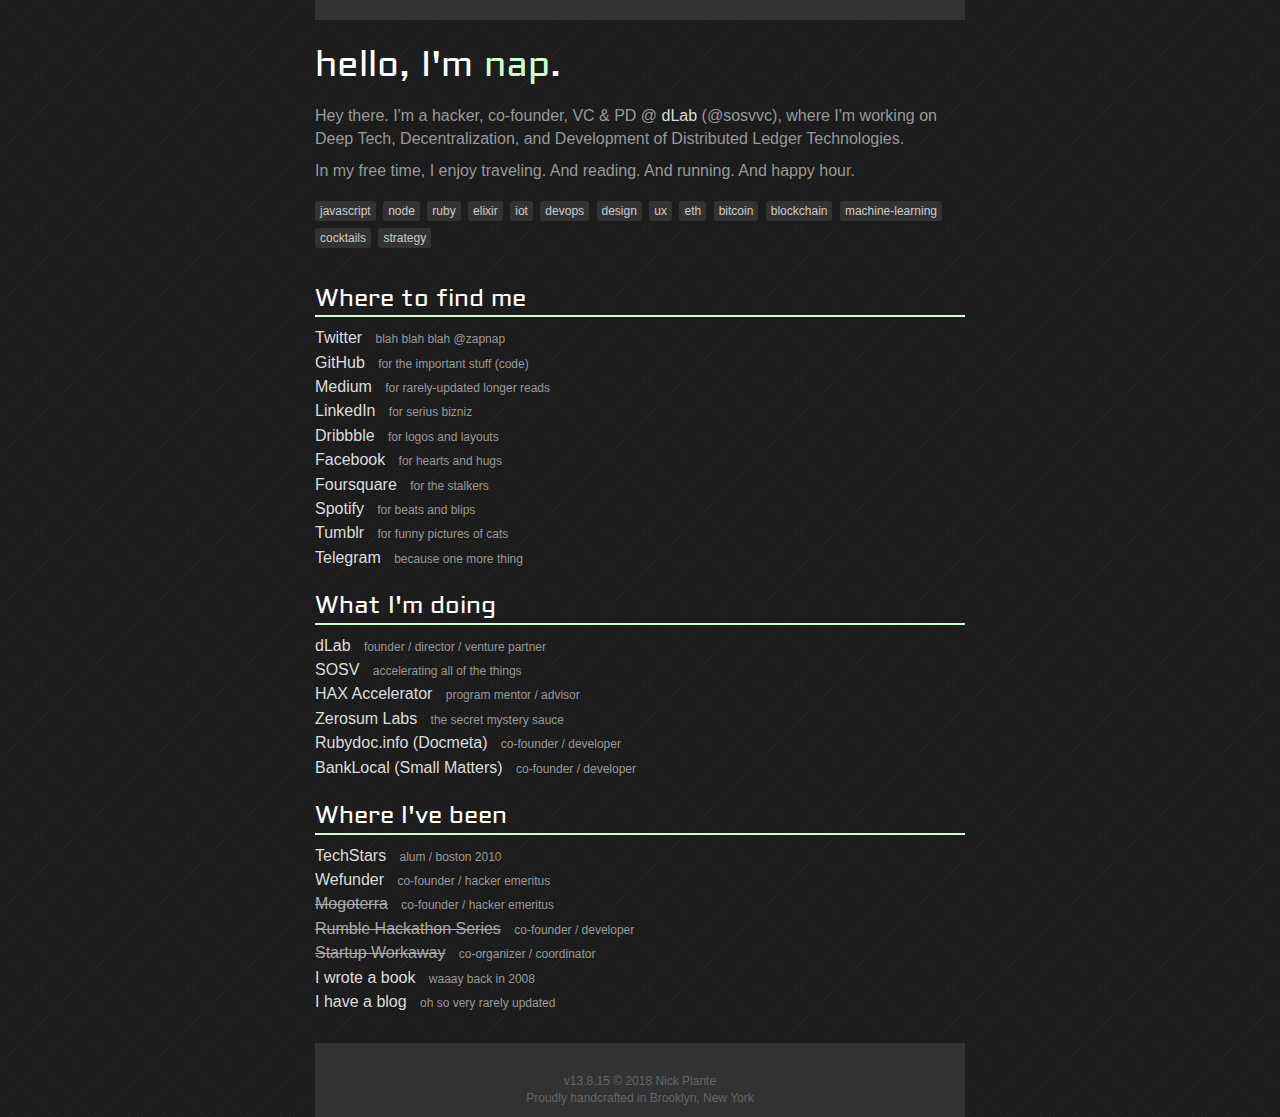
==== index.html @ 27d457a8 "dLab" ====
<!DOCTYPE html>
<html lang='en-US' xml:lang='en-US' xmlns='http://www.w3.org/1999/xhtml'>
<head>
<title>nick plante :: about me</title>
<meta http-equiv="Content-Type" content="text/html; charset=utf-8"/>
<meta name="description" content="I'm a hacker, co-founder, VC, and PD at dLab (@sosvvc) where I'm working on Deep Tech, Decentralization, and Development of Distributed Ledger Technologies"/>
<link href='css/reset.css' rel='stylesheet' type='text/css'>
<link href='css/style.css' rel='stylesheet' type='text/css'>
<link href='http://fonts.googleapis.com/css?family=Aldrich' rel='stylesheet' type='text/css'>
</head>

<body>
  <div class="title">
    <h1>hello, I'm <span>nap</span>.</h1>
  </div>

  <div class="main">
    <div class="content">
      <div class="about">
        <p>Hey there. I'm a hacker, co-founder, VC &amp; PD @ <strong>dLab</strong> (@sosvvc), where I'm working on Deep Tech, Decentralization, and Development of Distributed Ledger Technologies.</p>
        <p>In my free time, I enjoy traveling. And reading. And running. And happy hour.</p>
      </div>
      <ul class="techstack">
        <li>javascript</li>
        <li>node</li>
        <li>ruby</li>
        <li>elixir</li>
        <li>iot</li>
        <li>devops</li>
        <li>design</li>
        <li>ux</li>
        <li>eth</li>
        <li>bitcoin</li>
        <li>blockchain</li>
        <li>machine-learning</li>
        <li>cocktails</li>
        <li>strategy</li>
      </ul>

      <h3>Where to find me</h3>
      <ul class="portfolio">
        <li><a href="https://twitter.com/zapnap">Twitter</a> blah blah blah @zapnap</li>
        <li><a href="https://github.com/zapnap">GitHub</a> for the important stuff (code)</li>
        <li><a href="https://medium.com/@zapnap">Medium</a> for rarely-updated longer reads</li?>
        <li><a href="https://www.linkedin.com/in/zapnap">LinkedIn</a> for serius bizniz</li>
        <li><a href="https://dribbble.com/zapnap">Dribbble</a> for logos and layouts</li>
        <li><a href="https://facebook.com/zapnap">Facebook</a> for hearts and hugs</li>
        <li><a href="https://foursquare.com/user/239197">Foursquare</a> for the stalkers</li>
        <li><a href="https://open.spotify.com/user/zapnap">Spotify</a> for beats and blips</li>
        <li><a href="https://zapnap.tumblr.com">Tumblr</a> for funny pictures of cats</li>
        <li><a href="https://t.me/zapnap">Telegram</a> because one more thing</li>
      </ul>

      <h3>What I'm doing</h3>
      <ul class="portfolio">
        <li><a href="https://dlab.vc">dLab</a> founder / director / venture partner</li>
        <li><a href="https://sosv.com">SOSV</a> accelerating all of the things</li>
        <li><a href="http://www.hax.co">HAX Accelerator</a> program mentor / advisor</li>
        <li><a href="http://zerosum.org">Zerosum Labs</a> the secret mystery sauce</li>
        <li><a href="http://rubydoc.info">Rubydoc.info (Docmeta)</a> co-founder / developer</li>
        <li><a href="http://banklocal.info">BankLocal (Small Matters)</a> co-founder / developer</li>
      </ul>

      <h3>Where I've been</h3>
      <ul class="portfolio">
        <li><a href="http://techstars.org">TechStars</a> alum / boston 2010</li>
        <li><a href="http://wefunder.com">Wefunder</a> co-founder / hacker emeritus</li>
        <li><del>Mogoterra</del> co-founder / hacker emeritus</li>
        <li><del>Rumble Hackathon Series</del> co-founder / developer</li>
        <li><del>Startup Workaway</del> co-organizer / coordinator</li>
        <li><a href="http://www.amazon.com/Practical-Rails-Plugins-Nick-Plante/dp/1590599934">I wrote a book</a> waaay back in 2008</li>
        <li><a href="https://medium.com/zerosum-dot-org">I have a blog</a> oh so very rarely updated</li>
        <!--
        <li><a href="mailto:nap@zerosum.org?subject=We'd like to work with you!">I &hearts; my clients</a> hire me for your next project</li>
        -->
      </ul>
    </div>
  </div>
  <div class="footer">
    <div>v13.8.15 &copy; 2018 Nick Plante</div>
    <div>Proudly handcrafted in Brooklyn, New York</div>
  </div>
<script type="text/javascript">
var gaJsHost = (("https:" == document.location.protocol) ? "https://ssl." : "http://www.");
document.write(unescape("%3Cscript src='" + gaJsHost + "google-analytics.com/ga.js' type='text/javascript'%3E%3C/script%3E"));
</script>
<script type="text/javascript">
try {
var pageTracker = _gat._getTracker("UA-2398620-10");
pageTracker._trackPageview();
} catch(err) {}</script>
</body>
</html>
---- css/style.css ----
body {
  margin: 0 auto;
  padding: 0; 
  background: #111 url('../img/dark.png') repeat;
  color: #999;
  font-family: Helvetica, Arial, sans-serif; 
  line-height: 1.4;
  font-size: 16px;
}
p {
  padding: 5px 0;
}
.content, .title, .footer {
  width: 650px; 
  text-align: left; 
  margin: 0 auto; 
  padding: 0;
}
.title h1 {
  padding-top: 20px;
  margin-top: 0;
  border-top: 20px solid #333; 
}
.title h1 span {
  color: #cfc;
}
h1 { font-size: 36px; }
h2, h3, h4 { font-size: 24px; }
h1, h2, h3, h4 { 
  padding: 0; 
  margin: 10px 0 10px 0; 
  color: #fff;
  font-family: 'Aldrich', sans-serif;
}
h2, h3, h4 {
  border-bottom: 2px solid #cfc;
}
ul {
  list-style-type: none;
  margin: 0 0 20px;
  padding: 0;
}
li {
  border: none;
  margin-bottom: 2px;
}
ul.portfolio {
  font-size: 12px;
}
ul.techstack {
  margin-bottom: 30px;
}
ul.techstack li {
  color: #ccc;
  font-size: 12px;
  display: inline;
  margin-right: 3px;
  line-height: 27px;
  padding: 3px 5px;
  background: #333;
  border-radius: 3px;
  -moz-border-radius: 3px;
  -webkit-border-radius: 3px;
}
a {
  color: #ddd;
  text-decoration: none;
}
a:hover {
  text-decoration: underline;
}
ul.portfolio a {
  font-size: 16px;
  margin-right: 10px;
}
ul.portfolio del {
  font-size: 16px;
  margin-right: 10px;
  color: #aaa;
}
.about, .tech {
  margin-bottom: 10px;
}
.about strong {
  color: #ddd;
}
.footer {
  margin-top: 30px;
  padding-top: 30px;
  padding-bottom: 10px;
  background-color: #333;
  font-size: 12px;
  text-align: center;
  color: #666;
}
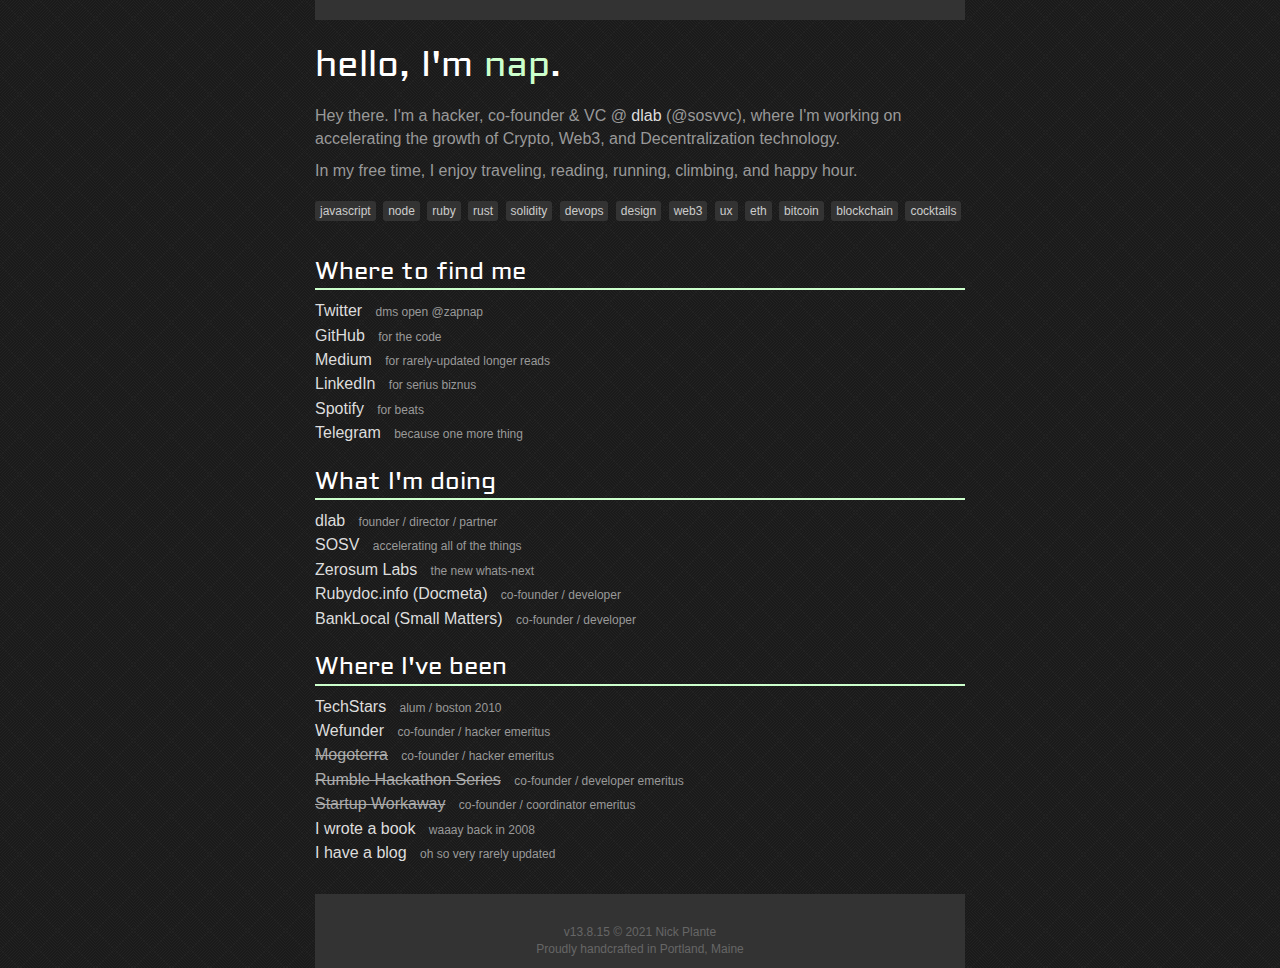
==== commit d3542d69: "remove dead stuff" ====
--- a/index.html
+++ b/index.html
@@ -3,7 +3,7 @@
 <head>
 <title>nick plante :: about me</title>
 <meta http-equiv="Content-Type" content="text/html; charset=utf-8"/>
-<meta name="description" content="I'm a hacker, co-founder, VC, and PD at dLab (@sosvvc) where I'm working on Deep Tech, Decentralization, and Development of Distributed Ledger Technologies"/>
+<meta name="description" content="I'm a hacker, co-founder, and VC at dlab (@sosvvc) where I'm working on Crypto, Web3, and Decentralization Tech"/>
 <link href='css/reset.css' rel='stylesheet' type='text/css'>
 <link href='css/style.css' rel='stylesheet' type='text/css'>
 <link href='http://fonts.googleapis.com/css?family=Aldrich' rel='stylesheet' type='text/css'>
@@ -17,46 +17,40 @@
   <div class="main">
     <div class="content">
       <div class="about">
-        <p>Hey there. I'm a hacker, co-founder, VC &amp; PD @ <strong>dLab</strong> (@sosvvc), where I'm working on Deep Tech, Decentralization, and Development of Distributed Ledger Technologies.</p>
-        <p>In my free time, I enjoy traveling. And reading. And running. And happy hour.</p>
+        <p>Hey there. I'm a hacker, co-founder &amp; VC @ <strong>dlab</strong> (@sosvvc), where I'm working on accelerating the growth of Crypto, Web3, and Decentralization technology.</p>
+        <p>In my free time, I enjoy traveling, reading, running, climbing, and happy hour.</p>
       </div>
       <ul class="techstack">
         <li>javascript</li>
         <li>node</li>
         <li>ruby</li>
-        <li>elixir</li>
-        <li>iot</li>
+	<li>rust</li>
+	<li>solidity</li>
         <li>devops</li>
         <li>design</li>
+	<li>web3</li>
         <li>ux</li>
         <li>eth</li>
         <li>bitcoin</li>
         <li>blockchain</li>
-        <li>machine-learning</li>
         <li>cocktails</li>
-        <li>strategy</li>
       </ul>
 
       <h3>Where to find me</h3>
       <ul class="portfolio">
-        <li><a href="https://twitter.com/zapnap">Twitter</a> blah blah blah @zapnap</li>
-        <li><a href="https://github.com/zapnap">GitHub</a> for the important stuff (code)</li>
+        <li><a href="https://twitter.com/zapnap">Twitter</a> dms open @zapnap</li>
+        <li><a href="https://github.com/zapnap">GitHub</a> for the code</li>
         <li><a href="https://medium.com/@zapnap">Medium</a> for rarely-updated longer reads</li?>
-        <li><a href="https://www.linkedin.com/in/zapnap">LinkedIn</a> for serius bizniz</li>
-        <li><a href="https://dribbble.com/zapnap">Dribbble</a> for logos and layouts</li>
-        <li><a href="https://facebook.com/zapnap">Facebook</a> for hearts and hugs</li>
-        <li><a href="https://foursquare.com/user/239197">Foursquare</a> for the stalkers</li>
-        <li><a href="https://open.spotify.com/user/zapnap">Spotify</a> for beats and blips</li>
-        <li><a href="https://zapnap.tumblr.com">Tumblr</a> for funny pictures of cats</li>
+        <li><a href="https://www.linkedin.com/in/zapnap">LinkedIn</a> for serius biznus</li>
+        <li><a href="https://open.spotify.com/user/zapnap">Spotify</a> for beats</li>
         <li><a href="https://t.me/zapnap">Telegram</a> because one more thing</li>
       </ul>
 
       <h3>What I'm doing</h3>
       <ul class="portfolio">
-        <li><a href="https://dlab.vc">dLab</a> founder / director / venture partner</li>
+        <li><a href="https://dlab.vc">dlab</a> founder / director / partner</li>
         <li><a href="https://sosv.com">SOSV</a> accelerating all of the things</li>
-        <li><a href="http://www.hax.co">HAX Accelerator</a> program mentor / advisor</li>
-        <li><a href="http://zerosum.org">Zerosum Labs</a> the secret mystery sauce</li>
+        <li><a href="http://zerosum.org">Zerosum Labs</a> the new whats-next</li>
         <li><a href="http://rubydoc.info">Rubydoc.info (Docmeta)</a> co-founder / developer</li>
         <li><a href="http://banklocal.info">BankLocal (Small Matters)</a> co-founder / developer</li>
       </ul>
@@ -66,19 +60,19 @@
         <li><a href="http://techstars.org">TechStars</a> alum / boston 2010</li>
         <li><a href="http://wefunder.com">Wefunder</a> co-founder / hacker emeritus</li>
         <li><del>Mogoterra</del> co-founder / hacker emeritus</li>
-        <li><del>Rumble Hackathon Series</del> co-founder / developer</li>
-        <li><del>Startup Workaway</del> co-organizer / coordinator</li>
+        <li><del>Rumble Hackathon Series</del> co-founder / developer emeritus</li>
+        <li><del>Startup Workaway</del> co-founder / coordinator emeritus</li>
         <li><a href="http://www.amazon.com/Practical-Rails-Plugins-Nick-Plante/dp/1590599934">I wrote a book</a> waaay back in 2008</li>
         <li><a href="https://medium.com/zerosum-dot-org">I have a blog</a> oh so very rarely updated</li>
         <!--
-        <li><a href="mailto:nap@zerosum.org?subject=We'd like to work with you!">I &hearts; my clients</a> hire me for your next project</li>
+        <li><a href="mailto:nap@zerosum.org?subject=We'd like to work with you!">I &hearts; collaborators</a> interested in working with me?</li>
         -->
       </ul>
     </div>
   </div>
   <div class="footer">
-    <div>v13.8.15 &copy; 2018 Nick Plante</div>
-    <div>Proudly handcrafted in Brooklyn, New York</div>
+    <div>v13.8.15 &copy; 2021 Nick Plante</div>
+    <div>Proudly handcrafted in Portland, Maine</div>
   </div>
 <script type="text/javascript">
 var gaJsHost = (("https:" == document.location.protocol) ? "https://ssl." : "http://www.");
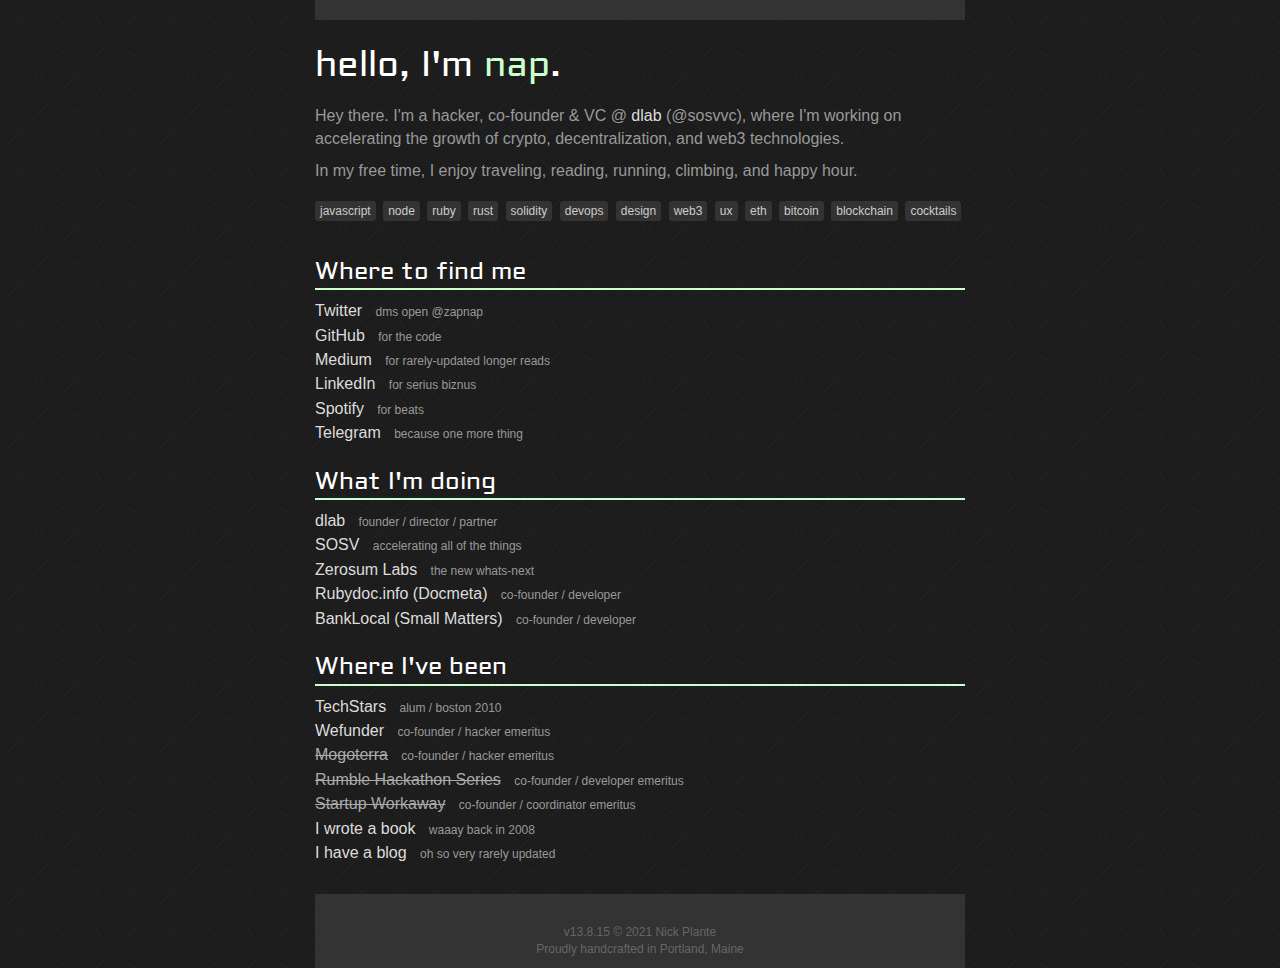
==== commit 3336c15c: "caps" ====
--- a/index.html
+++ b/index.html
@@ -17,7 +17,7 @@
   <div class="main">
     <div class="content">
       <div class="about">
-        <p>Hey there. I'm a hacker, co-founder &amp; VC @ <strong>dlab</strong> (@sosvvc), where I'm working on accelerating the growth of Crypto, Web3, and Decentralization technology.</p>
+        <p>Hey there. I'm a hacker, co-founder &amp; VC @ <strong>dlab</strong> (@sosvvc), where I'm working on accelerating the growth of crypto, decentralization, and web3 technologies.</p>
         <p>In my free time, I enjoy traveling, reading, running, climbing, and happy hour.</p>
       </div>
       <ul class="techstack">
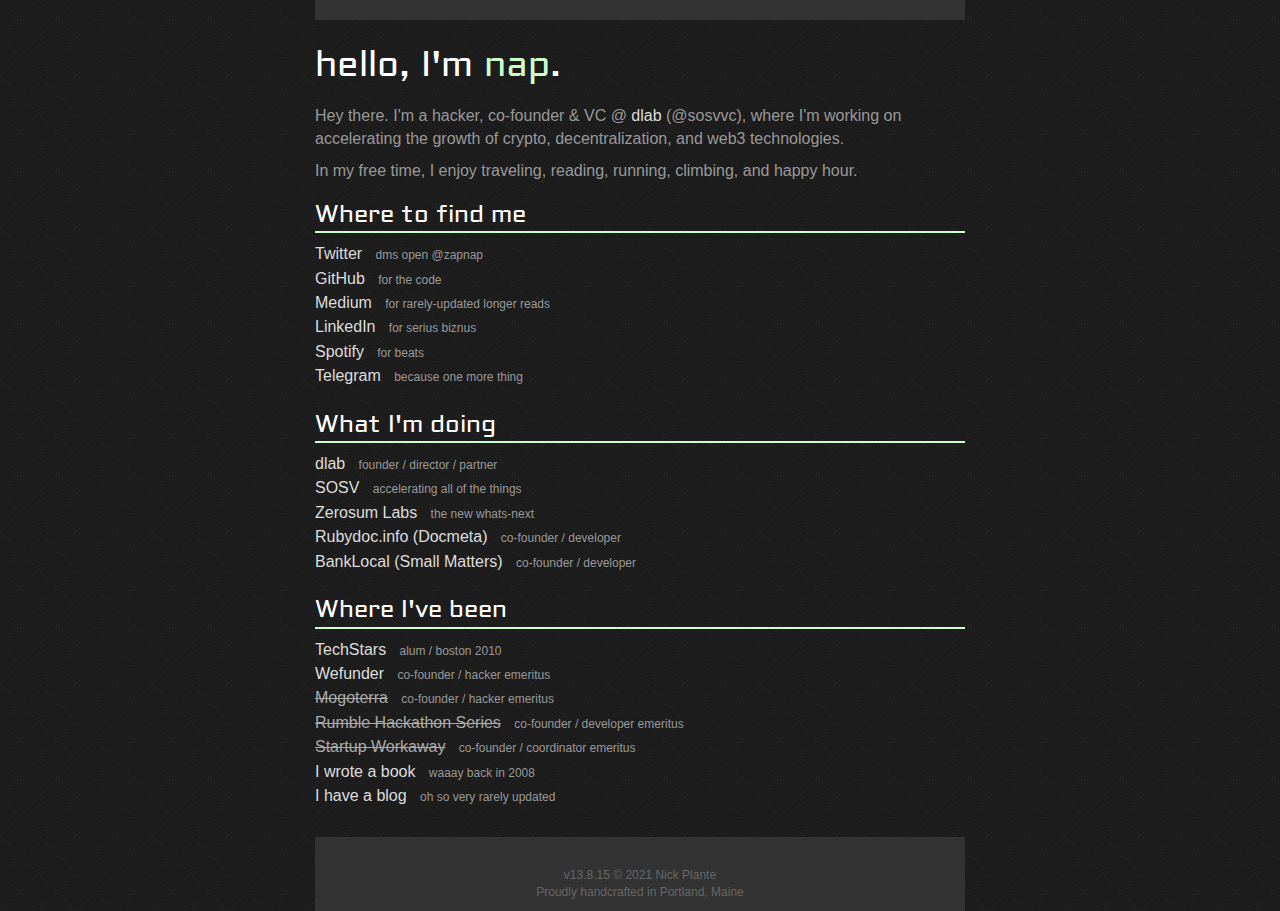
==== commit bba54e66: "simplify" ====
--- a/index.html
+++ b/index.html
@@ -20,21 +20,6 @@
         <p>Hey there. I'm a hacker, co-founder &amp; VC @ <strong>dlab</strong> (@sosvvc), where I'm working on accelerating the growth of crypto, decentralization, and web3 technologies.</p>
         <p>In my free time, I enjoy traveling, reading, running, climbing, and happy hour.</p>
       </div>
-      <ul class="techstack">
-        <li>javascript</li>
-        <li>node</li>
-        <li>ruby</li>
-	<li>rust</li>
-	<li>solidity</li>
-        <li>devops</li>
-        <li>design</li>
-	<li>web3</li>
-        <li>ux</li>
-        <li>eth</li>
-        <li>bitcoin</li>
-        <li>blockchain</li>
-        <li>cocktails</li>
-      </ul>
 
       <h3>Where to find me</h3>
       <ul class="portfolio">
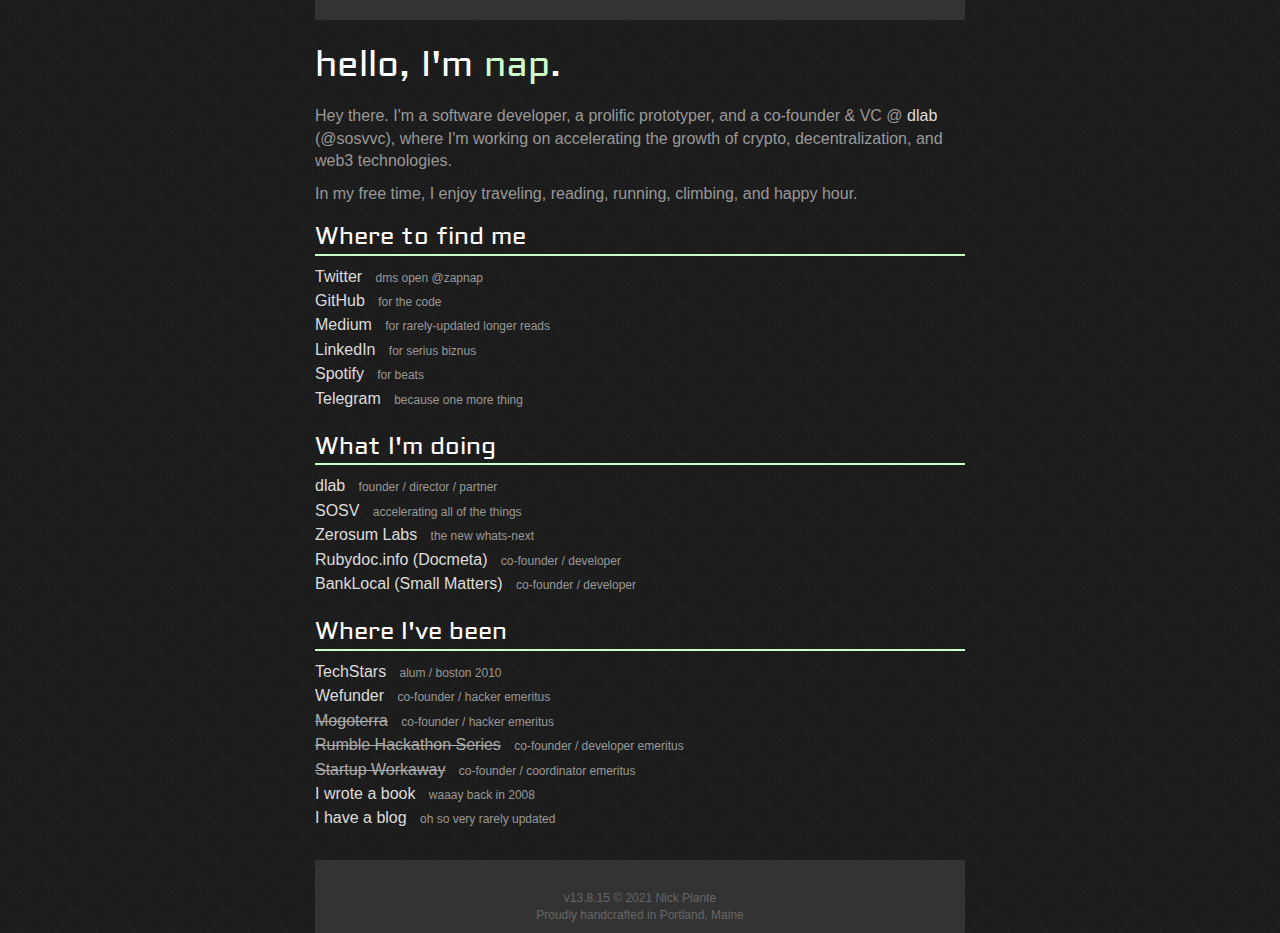
==== commit b1b02a0a: "fix" ====
--- a/index.html
+++ b/index.html
@@ -3,7 +3,7 @@
 <head>
 <title>nick plante :: about me</title>
 <meta http-equiv="Content-Type" content="text/html; charset=utf-8"/>
-<meta name="description" content="I'm a hacker, co-founder, and VC at dlab (@sosvvc) where I'm working on Crypto, Web3, and Decentralization Tech"/>
+<meta name="description" content="software developer | prolific prototyper | VC | focused on crypto, web3, and decentralization tech"/>
 <link href='css/reset.css' rel='stylesheet' type='text/css'>
 <link href='css/style.css' rel='stylesheet' type='text/css'>
 <link href='http://fonts.googleapis.com/css?family=Aldrich' rel='stylesheet' type='text/css'>
@@ -17,7 +17,7 @@
   <div class="main">
     <div class="content">
       <div class="about">
-        <p>Hey there. I'm a hacker, co-founder &amp; VC @ <strong>dlab</strong> (@sosvvc), where I'm working on accelerating the growth of crypto, decentralization, and web3 technologies.</p>
+        <p>Hey there. I'm a software developer, a prolific prototyper, and a co-founder &amp; VC @ <strong>dlab</strong> (@sosvvc), where I'm working on accelerating the growth of crypto, decentralization, and web3 technologies.</p>
         <p>In my free time, I enjoy traveling, reading, running, climbing, and happy hour.</p>
       </div>
 
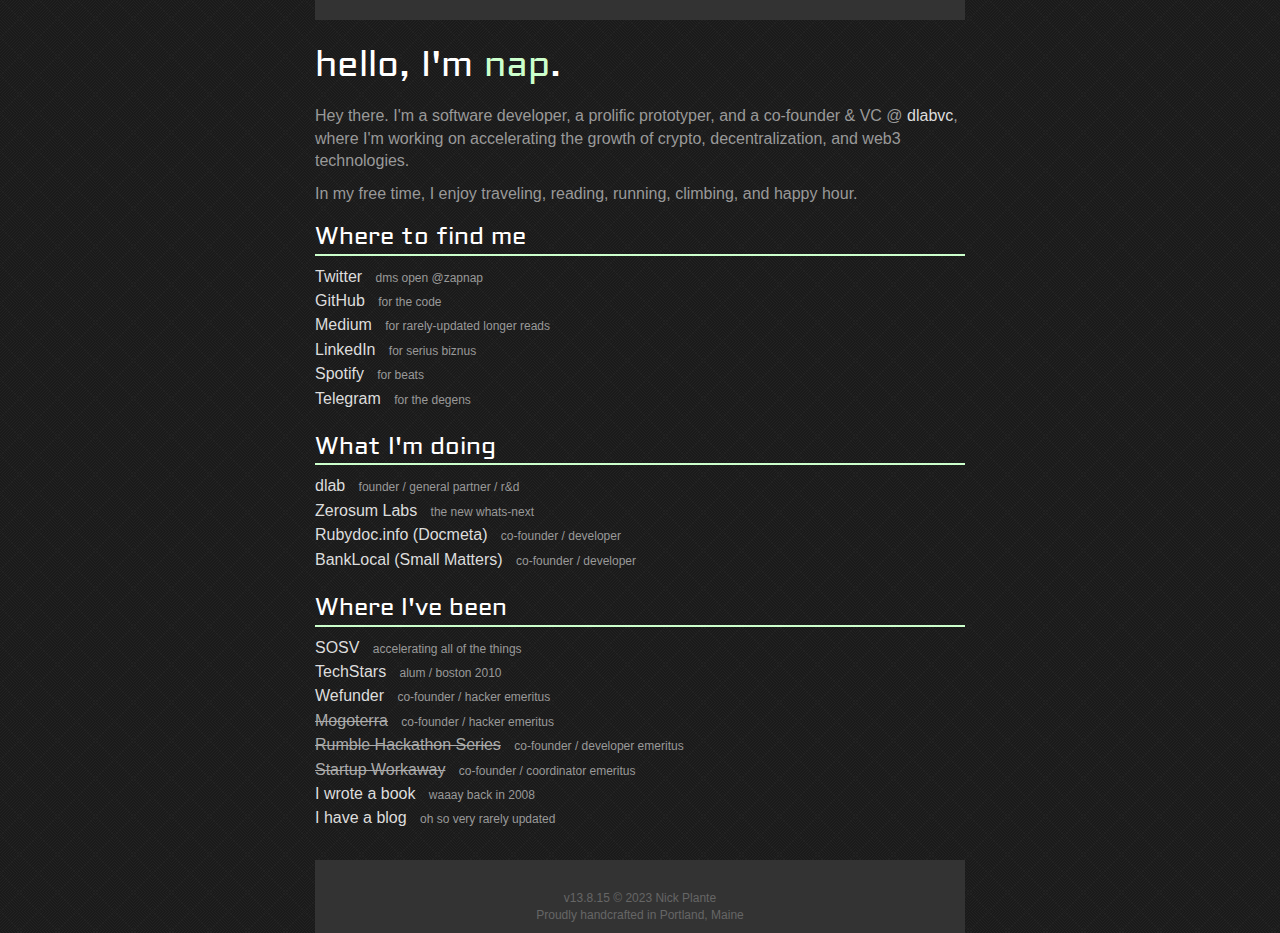
==== commit e9dffc9b: "Update index.html" ====
--- a/index.html
+++ b/index.html
@@ -17,7 +17,7 @@
   <div class="main">
     <div class="content">
       <div class="about">
-        <p>Hey there. I'm a software developer, a prolific prototyper, and a co-founder &amp; VC @ <strong>dlab</strong> (@sosvvc), where I'm working on accelerating the growth of crypto, decentralization, and web3 technologies.</p>
+        <p>Hey there. I'm a software developer, a prolific prototyper, and a co-founder &amp; VC @ <strong>dlabvc</strong>, where I'm working on accelerating the growth of crypto, decentralization, and web3 technologies.</p>
         <p>In my free time, I enjoy traveling, reading, running, climbing, and happy hour.</p>
       </div>
 
@@ -28,13 +28,12 @@
         <li><a href="https://medium.com/@zapnap">Medium</a> for rarely-updated longer reads</li?>
         <li><a href="https://www.linkedin.com/in/zapnap">LinkedIn</a> for serius biznus</li>
         <li><a href="https://open.spotify.com/user/zapnap">Spotify</a> for beats</li>
-        <li><a href="https://t.me/zapnap">Telegram</a> because one more thing</li>
+        <li><a href="https://t.me/zapnap">Telegram</a> for the degens</li>
       </ul>
 
       <h3>What I'm doing</h3>
       <ul class="portfolio">
-        <li><a href="https://dlab.vc">dlab</a> founder / director / partner</li>
-        <li><a href="https://sosv.com">SOSV</a> accelerating all of the things</li>
+        <li><a href="https://dlab.vc">dlab</a> founder / general partner / r&d</li>
         <li><a href="http://zerosum.org">Zerosum Labs</a> the new whats-next</li>
         <li><a href="http://rubydoc.info">Rubydoc.info (Docmeta)</a> co-founder / developer</li>
         <li><a href="http://banklocal.info">BankLocal (Small Matters)</a> co-founder / developer</li>
@@ -42,6 +41,7 @@
 
       <h3>Where I've been</h3>
       <ul class="portfolio">
+        <li><a href="https://sosv.com">SOSV</a> accelerating all of the things</li>
         <li><a href="http://techstars.org">TechStars</a> alum / boston 2010</li>
         <li><a href="http://wefunder.com">Wefunder</a> co-founder / hacker emeritus</li>
         <li><del>Mogoterra</del> co-founder / hacker emeritus</li>
@@ -56,7 +56,7 @@
     </div>
   </div>
   <div class="footer">
-    <div>v13.8.15 &copy; 2021 Nick Plante</div>
+    <div>v13.8.15 &copy; 2023 Nick Plante</div>
     <div>Proudly handcrafted in Portland, Maine</div>
   </div>
 <script type="text/javascript">
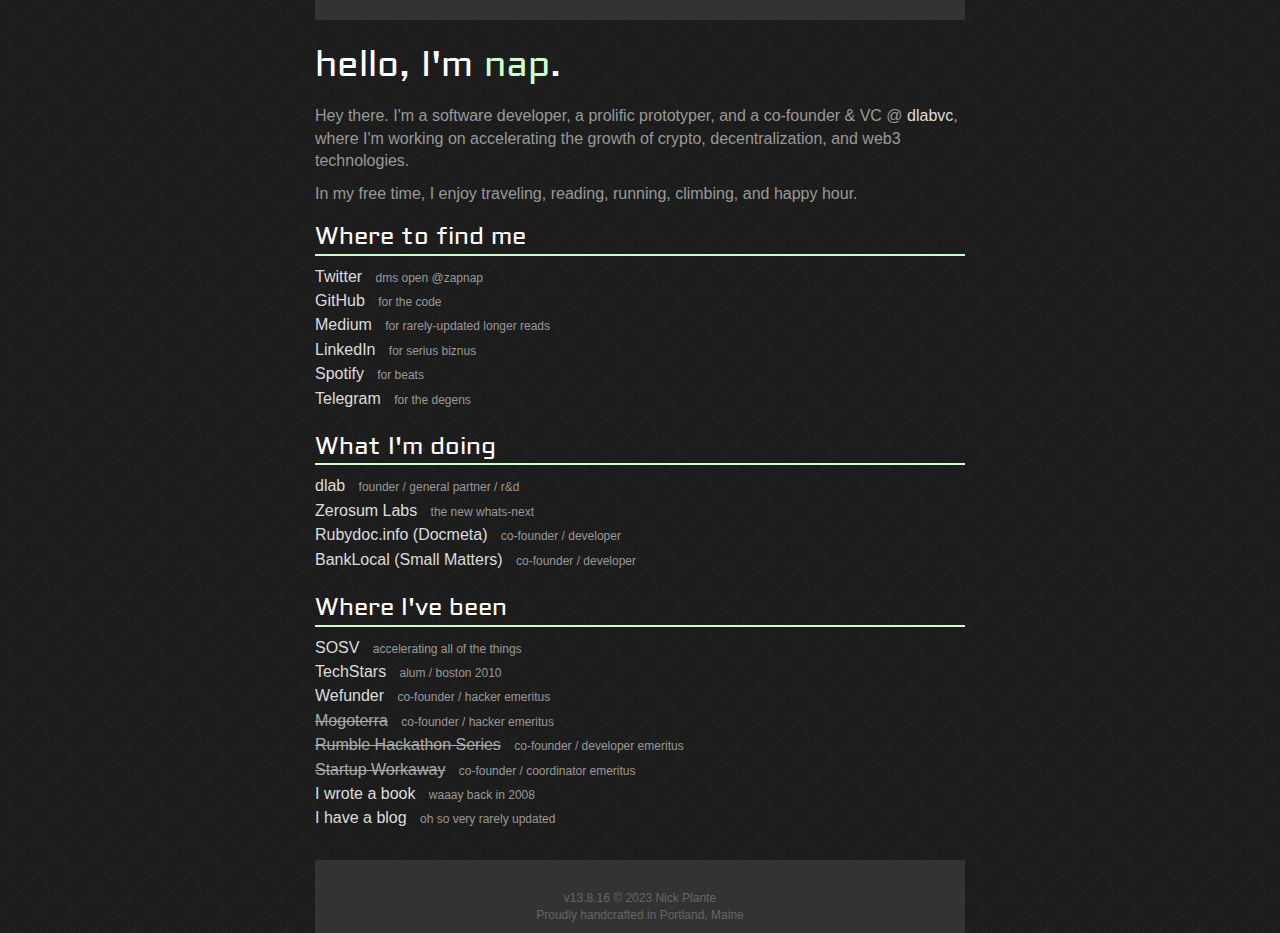
==== commit 01068ca1: "bump version number" ====
--- a/index.html
+++ b/index.html
@@ -56,7 +56,7 @@
     </div>
   </div>
   <div class="footer">
-    <div>v13.8.15 &copy; 2023 Nick Plante</div>
+    <div>v13.8.16 &copy; 2023 Nick Plante</div>
     <div>Proudly handcrafted in Portland, Maine</div>
   </div>
 <script type="text/javascript">
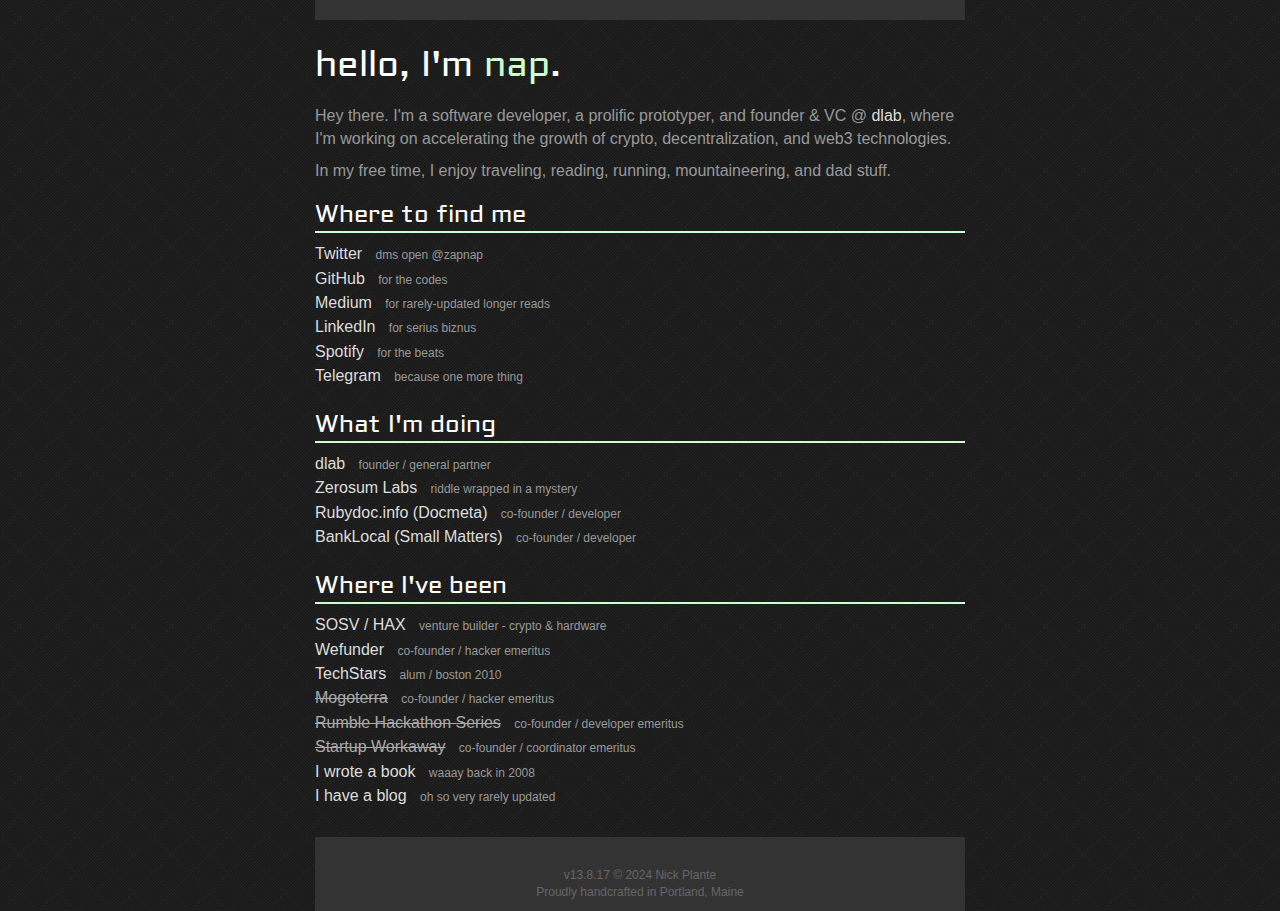
==== commit 501d47ae: "2024 updates" ====
--- a/index.html
+++ b/index.html
@@ -17,33 +17,33 @@
   <div class="main">
     <div class="content">
       <div class="about">
-        <p>Hey there. I'm a software developer, a prolific prototyper, and a co-founder &amp; VC @ <strong>dlabvc</strong>, where I'm working on accelerating the growth of crypto, decentralization, and web3 technologies.</p>
-        <p>In my free time, I enjoy traveling, reading, running, climbing, and happy hour.</p>
+        <p>Hey there. I'm a software developer, a prolific prototyper, and founder &amp; VC @ <strong>dlab</strong>, where I'm working on accelerating the growth of crypto, decentralization, and web3 technologies.</p>
+        <p>In my free time, I enjoy traveling, reading, running, mountaineering, and dad stuff.</p>
       </div>
 
       <h3>Where to find me</h3>
       <ul class="portfolio">
         <li><a href="https://twitter.com/zapnap">Twitter</a> dms open @zapnap</li>
-        <li><a href="https://github.com/zapnap">GitHub</a> for the code</li>
+        <li><a href="https://github.com/zapnap">GitHub</a> for the codes</li>
         <li><a href="https://medium.com/@zapnap">Medium</a> for rarely-updated longer reads</li?>
         <li><a href="https://www.linkedin.com/in/zapnap">LinkedIn</a> for serius biznus</li>
-        <li><a href="https://open.spotify.com/user/zapnap">Spotify</a> for beats</li>
-        <li><a href="https://t.me/zapnap">Telegram</a> for the degens</li>
+        <li><a href="https://open.spotify.com/user/zapnap">Spotify</a> for the beats</li>
+        <li><a href="https://t.me/zapnap">Telegram</a> because one more thing</li>
       </ul>
 
       <h3>What I'm doing</h3>
       <ul class="portfolio">
-        <li><a href="https://dlab.vc">dlab</a> founder / general partner / r&d</li>
-        <li><a href="http://zerosum.org">Zerosum Labs</a> the new whats-next</li>
+        <li><a href="https://dlab.vc">dlab</a> founder / general partner</li>
+        <li><a href="http://zerosum.org">Zerosum Labs</a> riddle wrapped in a mystery</li>
         <li><a href="http://rubydoc.info">Rubydoc.info (Docmeta)</a> co-founder / developer</li>
         <li><a href="http://banklocal.info">BankLocal (Small Matters)</a> co-founder / developer</li>
       </ul>
 
       <h3>Where I've been</h3>
       <ul class="portfolio">
-        <li><a href="https://sosv.com">SOSV</a> accelerating all of the things</li>
+        <li><a href="https://sosv.com">SOSV / HAX</a> venture builder - crypto &amp; hardware</li>
+        <li><a href="http://wefunder.com">Wefunder</a> co-founder / hacker emeritus</li>
         <li><a href="http://techstars.org">TechStars</a> alum / boston 2010</li>
-        <li><a href="http://wefunder.com">Wefunder</a> co-founder / hacker emeritus</li>
         <li><del>Mogoterra</del> co-founder / hacker emeritus</li>
         <li><del>Rumble Hackathon Series</del> co-founder / developer emeritus</li>
         <li><del>Startup Workaway</del> co-founder / coordinator emeritus</li>
@@ -56,7 +56,7 @@
     </div>
   </div>
   <div class="footer">
-    <div>v13.8.16 &copy; 2023 Nick Plante</div>
+    <div>v13.8.17 &copy; 2024 Nick Plante</div>
     <div>Proudly handcrafted in Portland, Maine</div>
   </div>
 <script type="text/javascript">
